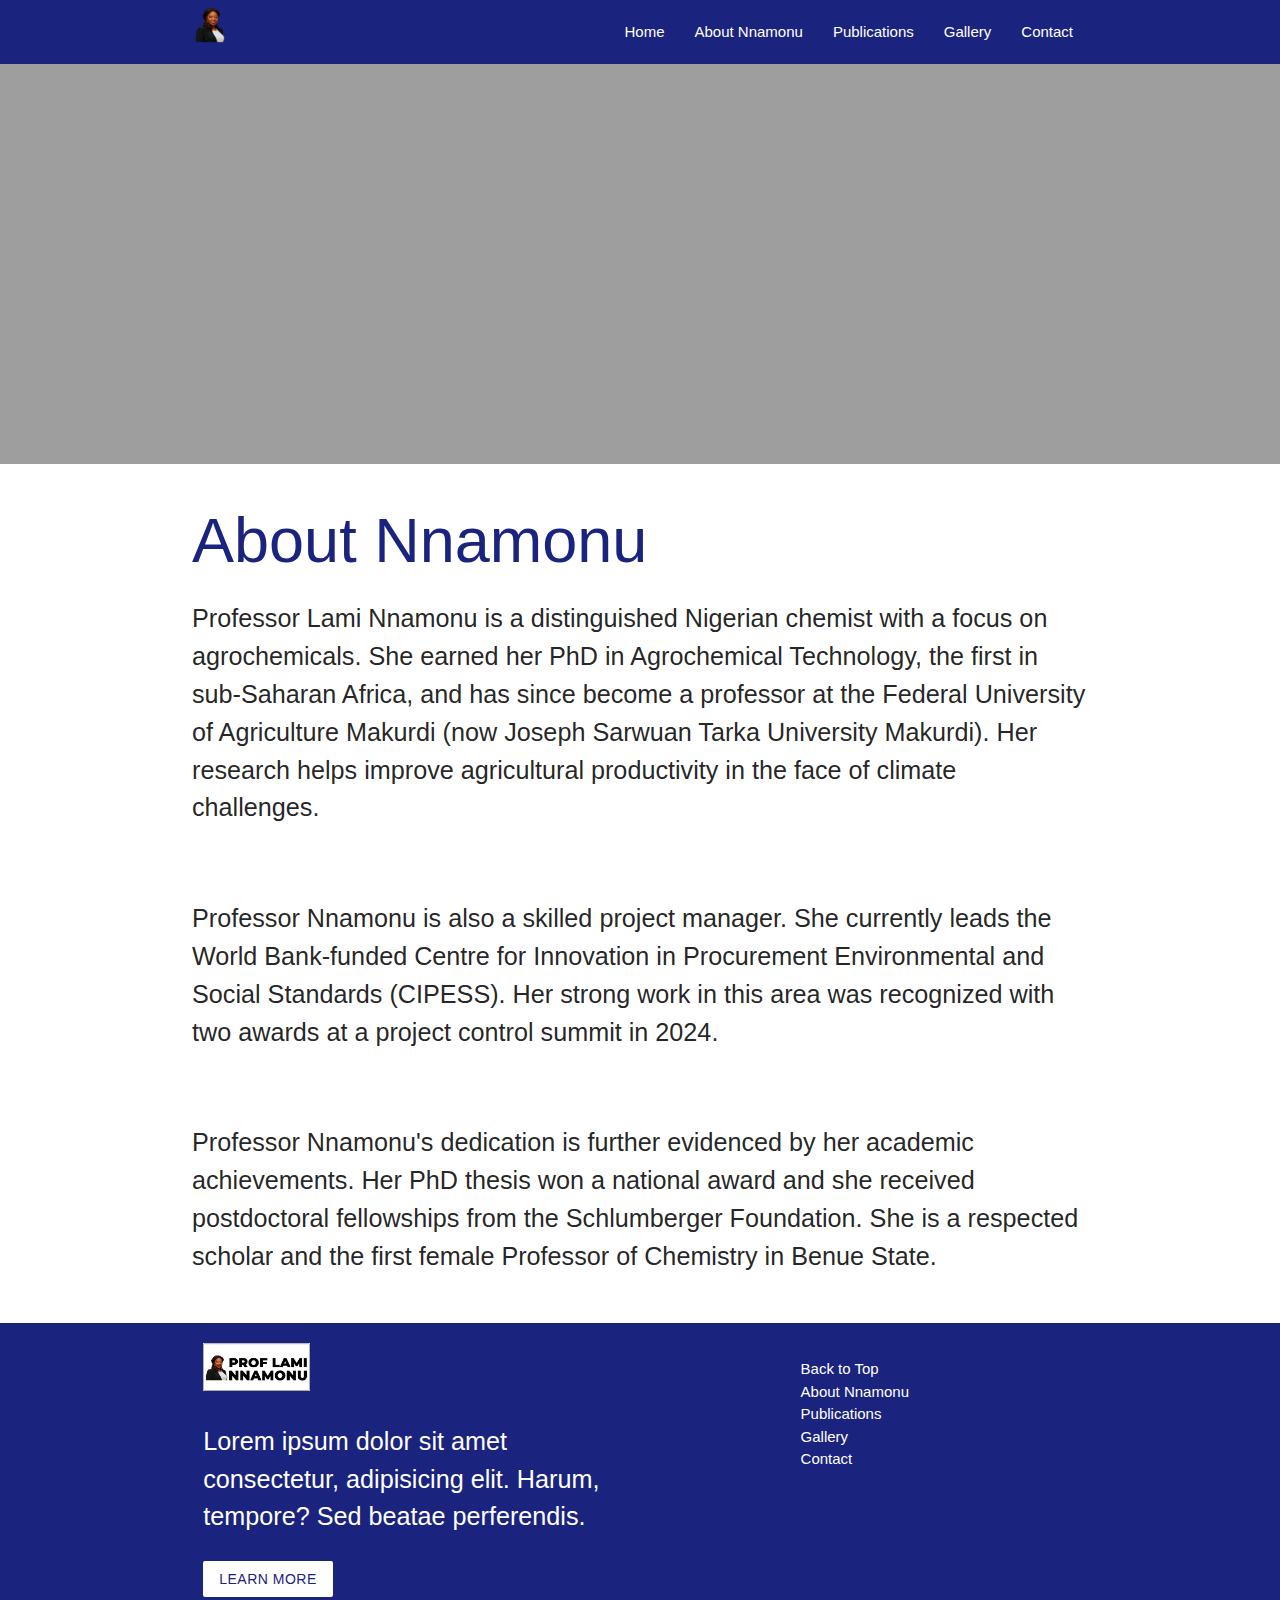
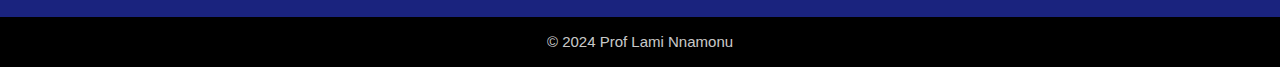
==== about.html @ f0893bf8 "Reset files ✅" ====
<!DOCTYPE html>
<html lang="en">
<head>
    <meta charset="UTF-8">
    <meta name="viewport" content="width=device-width, initial-scale=1.0">
    <meta name="description" content="The personal portfolio website of Prof Lami Nnamonu">
    <meta data-react-helmet="true" name="description" content="The personal portfolio website of Prof Lami Nnamonu">
    <meta data-react-helmet="true" name="keywords" content="Professor Prof Lami Nnamonu Education Agrochemistry Agro Chemistry">
    <meta data-react-helmet="true" property="og:title" content="Prof Lami Nnamonu">
    <meta data-react-helmet="true" property="og:description" content="The personal portfolio website of Prof Lami Nnamonu">
    <meta data-react-helmet="true" property="og:type" content="website">
    <!-- <meta data-react-helmet="true" property="og:url" content=""> -->
    <meta data-react-helmet="true" property="og:site_name" content="Prof Lami Nnamonu | Portfolio">
    <meta data-react-helmet="true" name="twitter:title" content="Prof Lami Nnamonu | Portfolio">
    <meta data-react-helmet="true" name="twitter:description" content="The personal portfolio website of Prof Lami Nnamonu">
    <meta name="author" content="Sophia Kwaghzan & Collins Okoroafor">
    <title>About | Prof Lami Nnamonu Portfolio</title>
    <!-- Compiled and minified CSS -->
    <link rel="stylesheet" href="https://cdnjs.cloudflare.com/ajax/libs/materialize/1.0.0/css/materialize.min.css">
    <!--Import Google Icon Font-->
    <link href="https://fonts.googleapis.com/icon?family=Material+Icons" rel="stylesheet">
</head>
<body>
    
    <header>
        <!-- Navbar Below -->
        <nav class="indigo darken-4">
            <div class="container nav-wrapper">
              <a href="/" class="brand-logo hide-on-med-and-down">
                <img src="img/favicon.png" alt="main logo" style="max-width: 4%;">
              </a>
              <a href="/" class="brand-logo hide-on-large-only center center-align">
                <img src="img/main-logo.jpg" alt="" class="hide-on-large-only" style="max-width: 30%;">
              </a>
              <a href="#" data-target="mobile" class="sidenav-trigger">
                <i class="material-icons">menu</i>
              </a>
              <ul class="right hide-on-med-and-down">
                <li><a href="">Home</a></li>
                <li><a href="">About Nnamonu</a></li>
                <li><a href="">Publications</a></li>
                <li><a href="">Gallery</a></li>
                <li><a href="">Contact</a></li>
              </ul>
            </div>
          </nav>

          <!-- Side Nav -->
          <ul class="sidenav" id="mobile">
            <li><a href="">Home</a></li>
            <li><a href="">About Nnamonu</a></li>
            <li><a href="">Publications</a></li>
            <li><a href="">Gallery</a></li>
            <li><a href="">Contact</a></li>
          </ul>

          <!-- Main Slider -->
          <div class="slider">
            <ul class="slides">
              <li>
                <img src="img/IMG_0237.jpg"> <!-- random image -->
                <div class="caption center-align">
                  <h3>This is our big Tagline!</h3>
                  <h5 class="light grey-text text-lighten-3">Here's our small slogan.</h5>
                </div>
              </li>
            </ul>
          </div>
    </header>
    <main>
       <div class="container">
          <h1 class="indigo-text text-darken-4">About Nnamonu</h1>
          <p class="flow-text">Professor Lami Nnamonu is a distinguished Nigerian chemist with a focus on agrochemicals.  She earned her PhD in Agrochemical Technology, the first in sub-Saharan Africa, and has since become a professor at the Federal University of Agriculture Makurdi (now Joseph Sarwuan Tarka University Makurdi). Her research helps improve agricultural productivity in the face of climate challenges.</p>
          <br>
          <p class="flow-text">Professor Nnamonu is also a skilled project manager. She currently leads the World Bank-funded Centre for Innovation in Procurement Environmental and Social Standards (CIPESS). Her strong work in this area was recognized with two awards at a project control summit in 2024.</p>
          <br>
          <p class="flow-text">Professor Nnamonu's dedication is further evidenced by her academic achievements. Her PhD thesis won a national award and she received postdoctoral fellowships from the Schlumberger Foundation. She is a respected scholar and the first female Professor of Chemistry in Benue State.</p>
          <br>
       </div>
    </main>
    <footer class="page-footer indigo darken-4">
        <div class="container">
            <div class="row">
                <div class="col s12 l6">
                    <img src="img/main-logo.jpg" alt="main-logo" class="responsive-img" width="25%">
                    <p class="flow-text">Lorem ipsum dolor sit amet consectetur, adipisicing elit. Harum, tempore? Sed beatae perferendis.</p>
                    <a href="" class="btn btn-flat indigo-text text-darken-4 white">Learn More</a>
                </div>
                <div class="col s12 l4 push-l2">
                    <ul>
                        <li><a class="white-text" href="">Back to Top</a></li>
                        <li><a class="white-text" href="">About Nnamonu</a></li>
                        <li><a class="white-text" href="">Publications</a></li>
                        <li><a class="white-text" href="">Gallery</a></li>
                        <li><a class="white-text" href="">Contact</a></li>
                      </ul>
                </div>
            </div>
        </div>
        <div class="footer-copyright black">
            <div class="container center-align">© 2024 Prof Lami Nnamonu</div>
          </div>

    </footer>

    <!-- jQuery minified CDN -->
    <script src="https://code.jquery.com/jquery-3.7.1.min.js" integrity="sha256-/JqT3SQfawRcv/BIHPThkBvs0OEvtFFmqPF/lYI/Cxo=" crossorigin="anonymous"></script>
    <!-- Compiled and minified JavaScript -->
    <script src="https://cdnjs.cloudflare.com/ajax/libs/materialize/1.0.0/js/materialize.min.js"></script>
    <script>
      $(document).ready(function(){
        $('.sidenav').sidenav();
        $('.slider').slider({height: 690, indicators: false});
    });
</script>
</body>
</html>
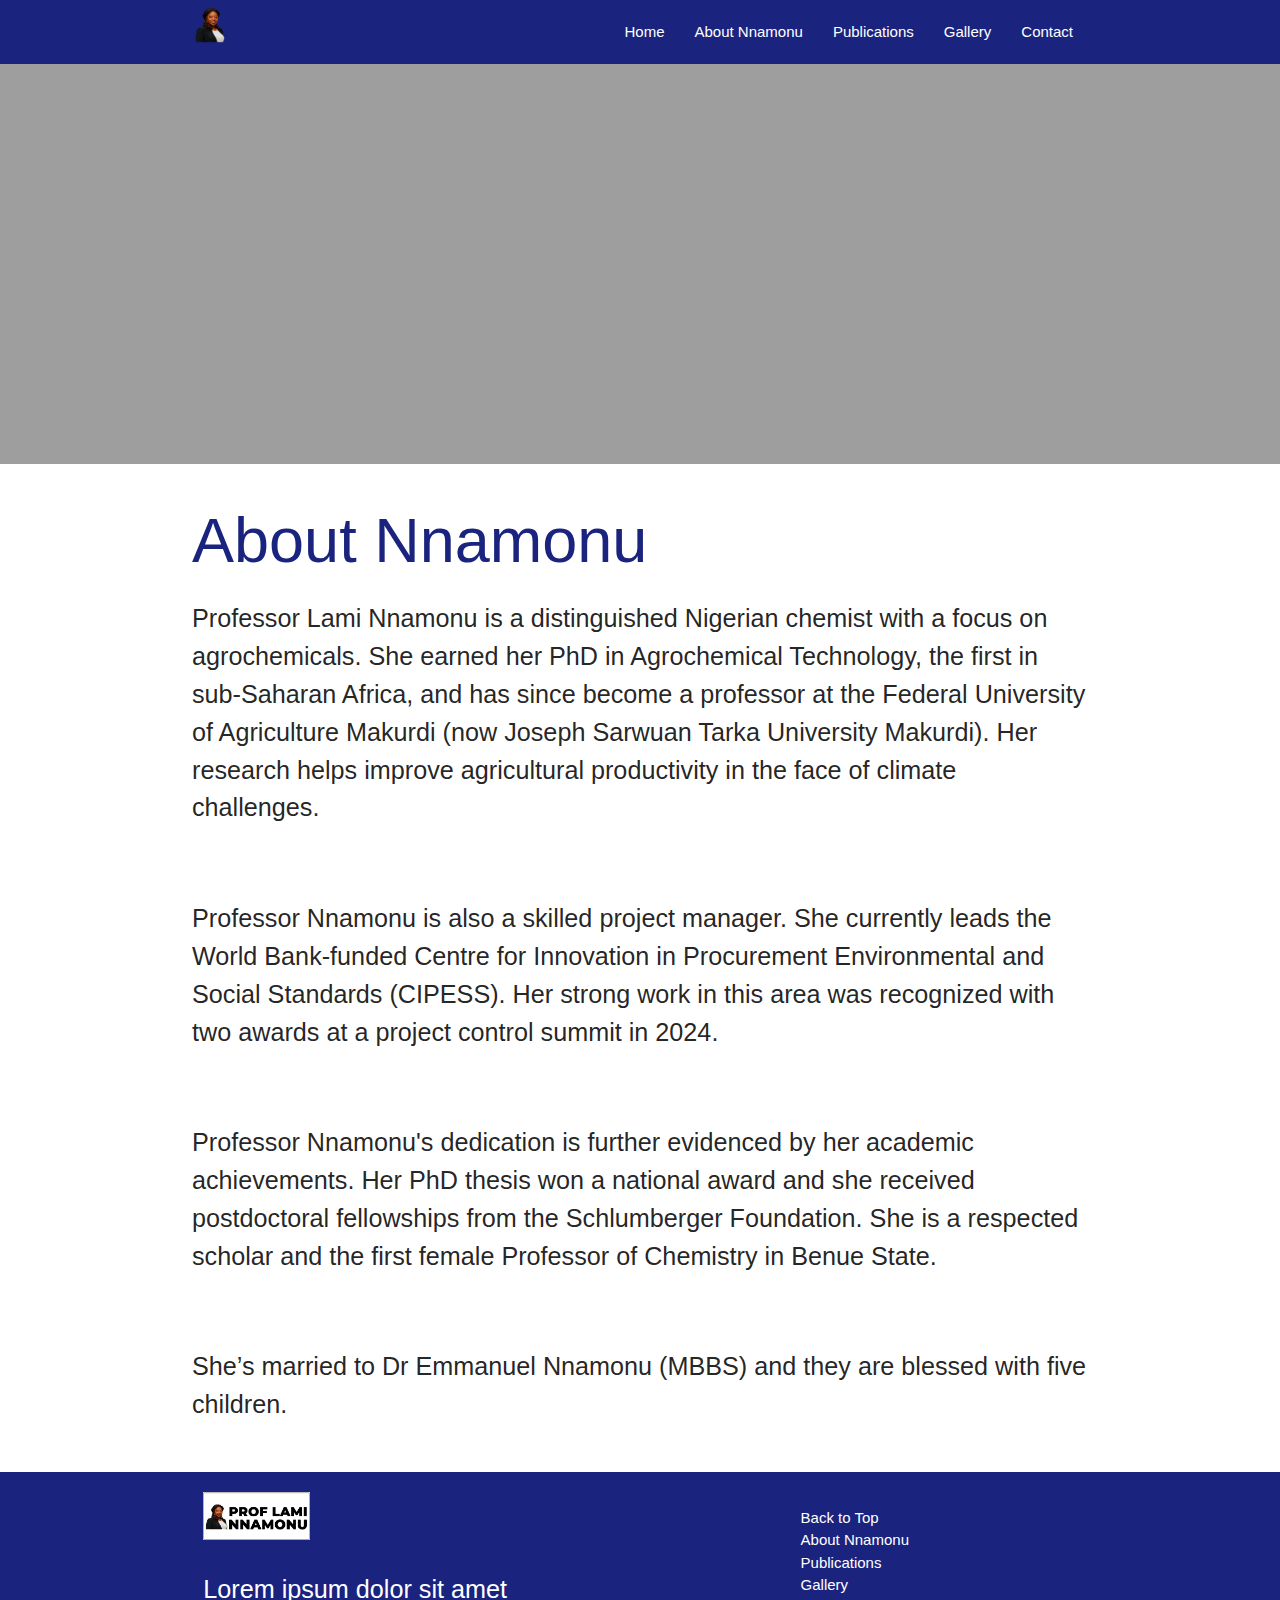
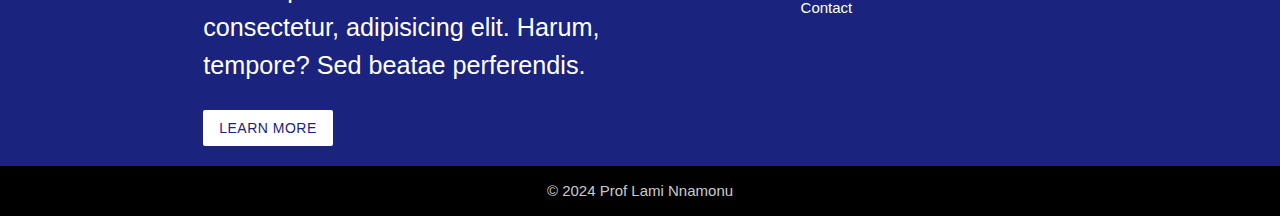
==== commit 619e0a1f: "few additions to the write ups on home and about page" ====
--- a/about.html
+++ b/about.html
@@ -76,6 +76,9 @@
           <br>
           <p class="flow-text">Professor Nnamonu's dedication is further evidenced by her academic achievements. Her PhD thesis won a national award and she received postdoctoral fellowships from the Schlumberger Foundation. She is a respected scholar and the first female Professor of Chemistry in Benue State.</p>
           <br>
+          <p class="flow-text">She’s married to Dr Emmanuel Nnamonu (MBBS) and they are blessed with five children.
+          </p>
+          <br>
        </div>
     </main>
     <footer class="page-footer indigo darken-4">
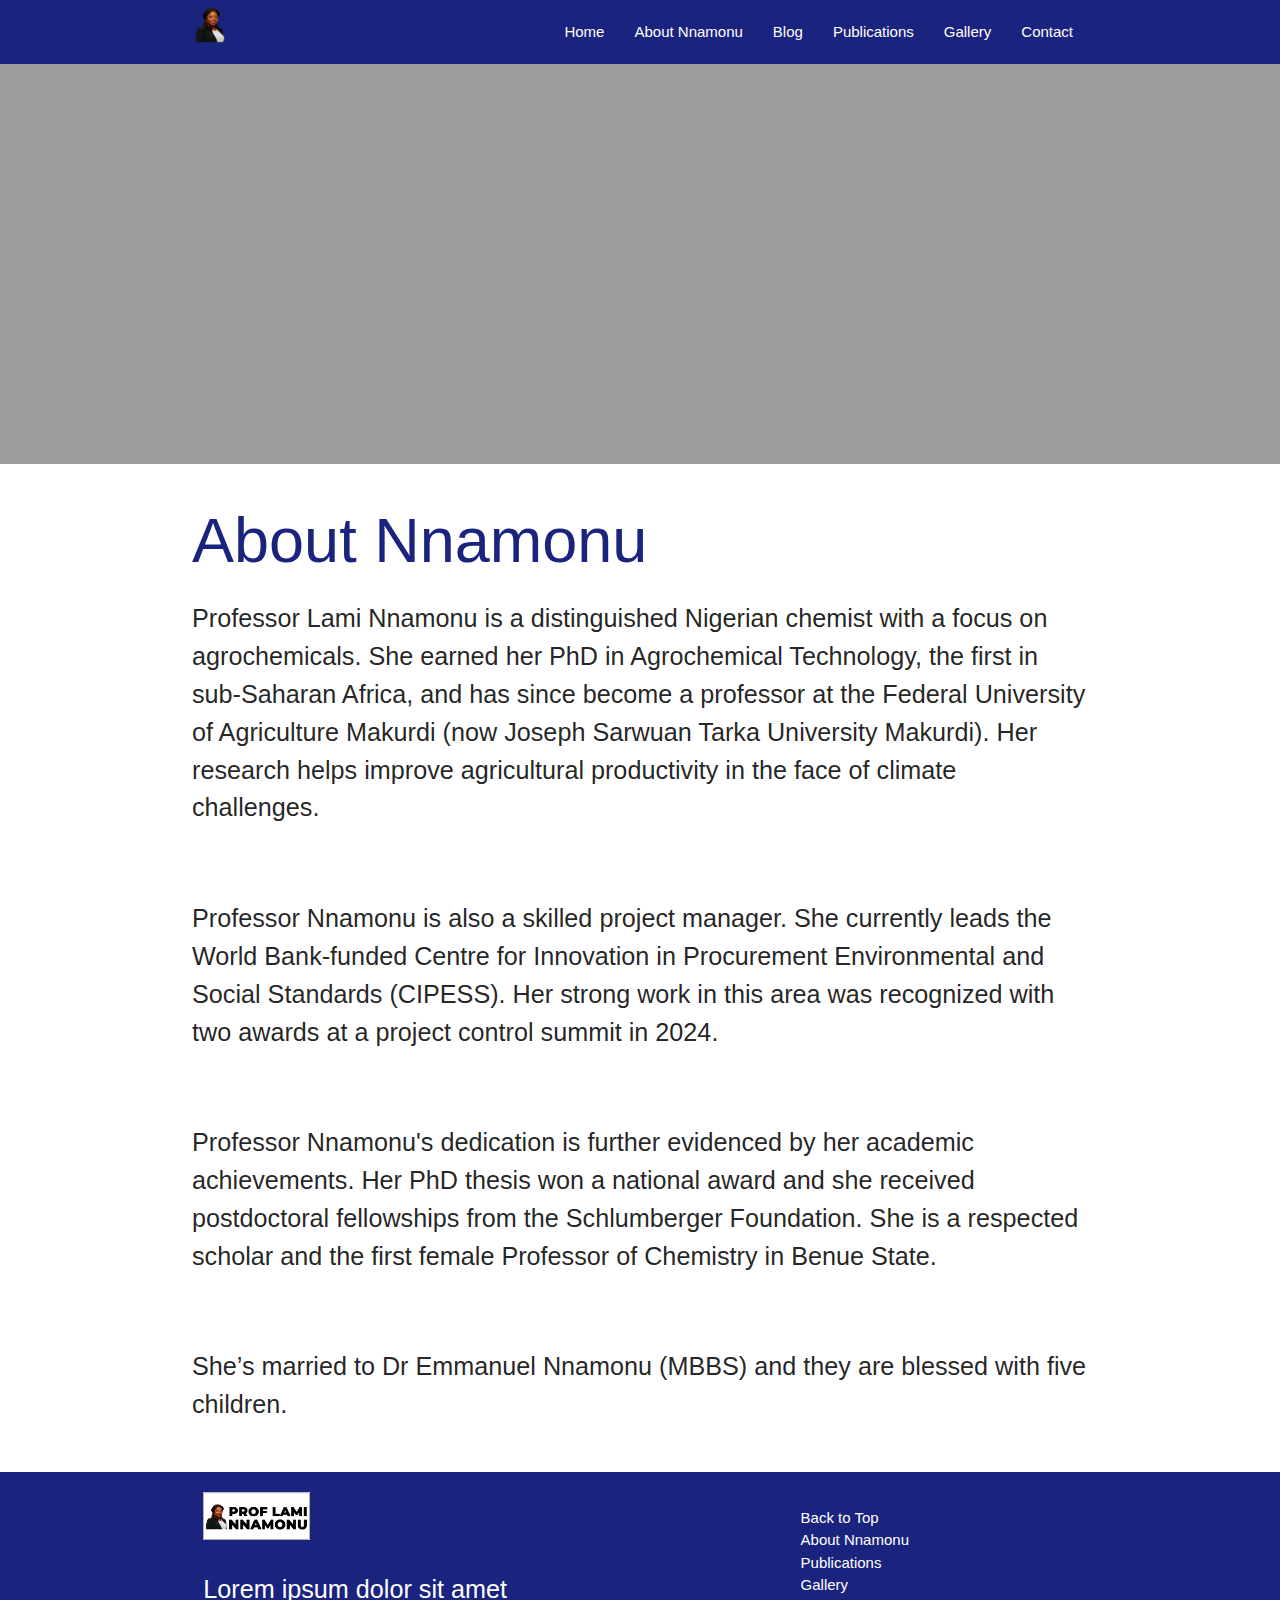
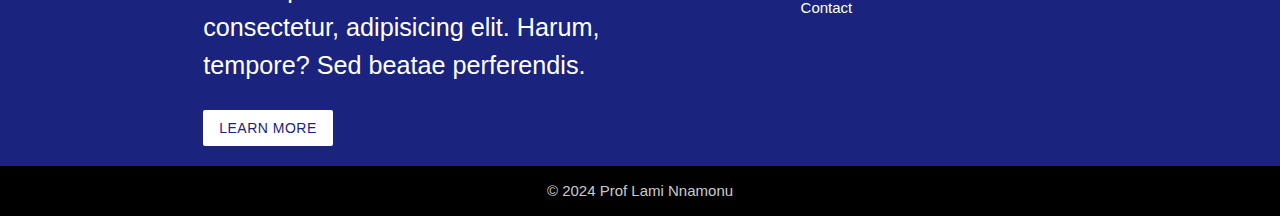
==== commit ea7bcbf6: "few changes and additions on the homepage and the about page" ====
--- a/about.html
+++ b/about.html
@@ -38,7 +38,8 @@
               <ul class="right hide-on-med-and-down">
                 <li><a href="">Home</a></li>
                 <li><a href="">About Nnamonu</a></li>
-                <li><a href="">Publications</a></li>
+                <li><a href="">Blog</a></li>
+                <li><a href="">Publications</a>/li>
                 <li><a href="">Gallery</a></li>
                 <li><a href="">Contact</a></li>
               </ul>
@@ -49,7 +50,8 @@
           <ul class="sidenav" id="mobile">
             <li><a href="">Home</a></li>
             <li><a href="">About Nnamonu</a></li>
-            <li><a href="">Publications</a></li>
+            <li><a href="">Blog</a></li>
+            <li><a href="">Publications</a>/li>
             <li><a href="">Gallery</a></li>
             <li><a href="">Contact</a></li>
           </ul>
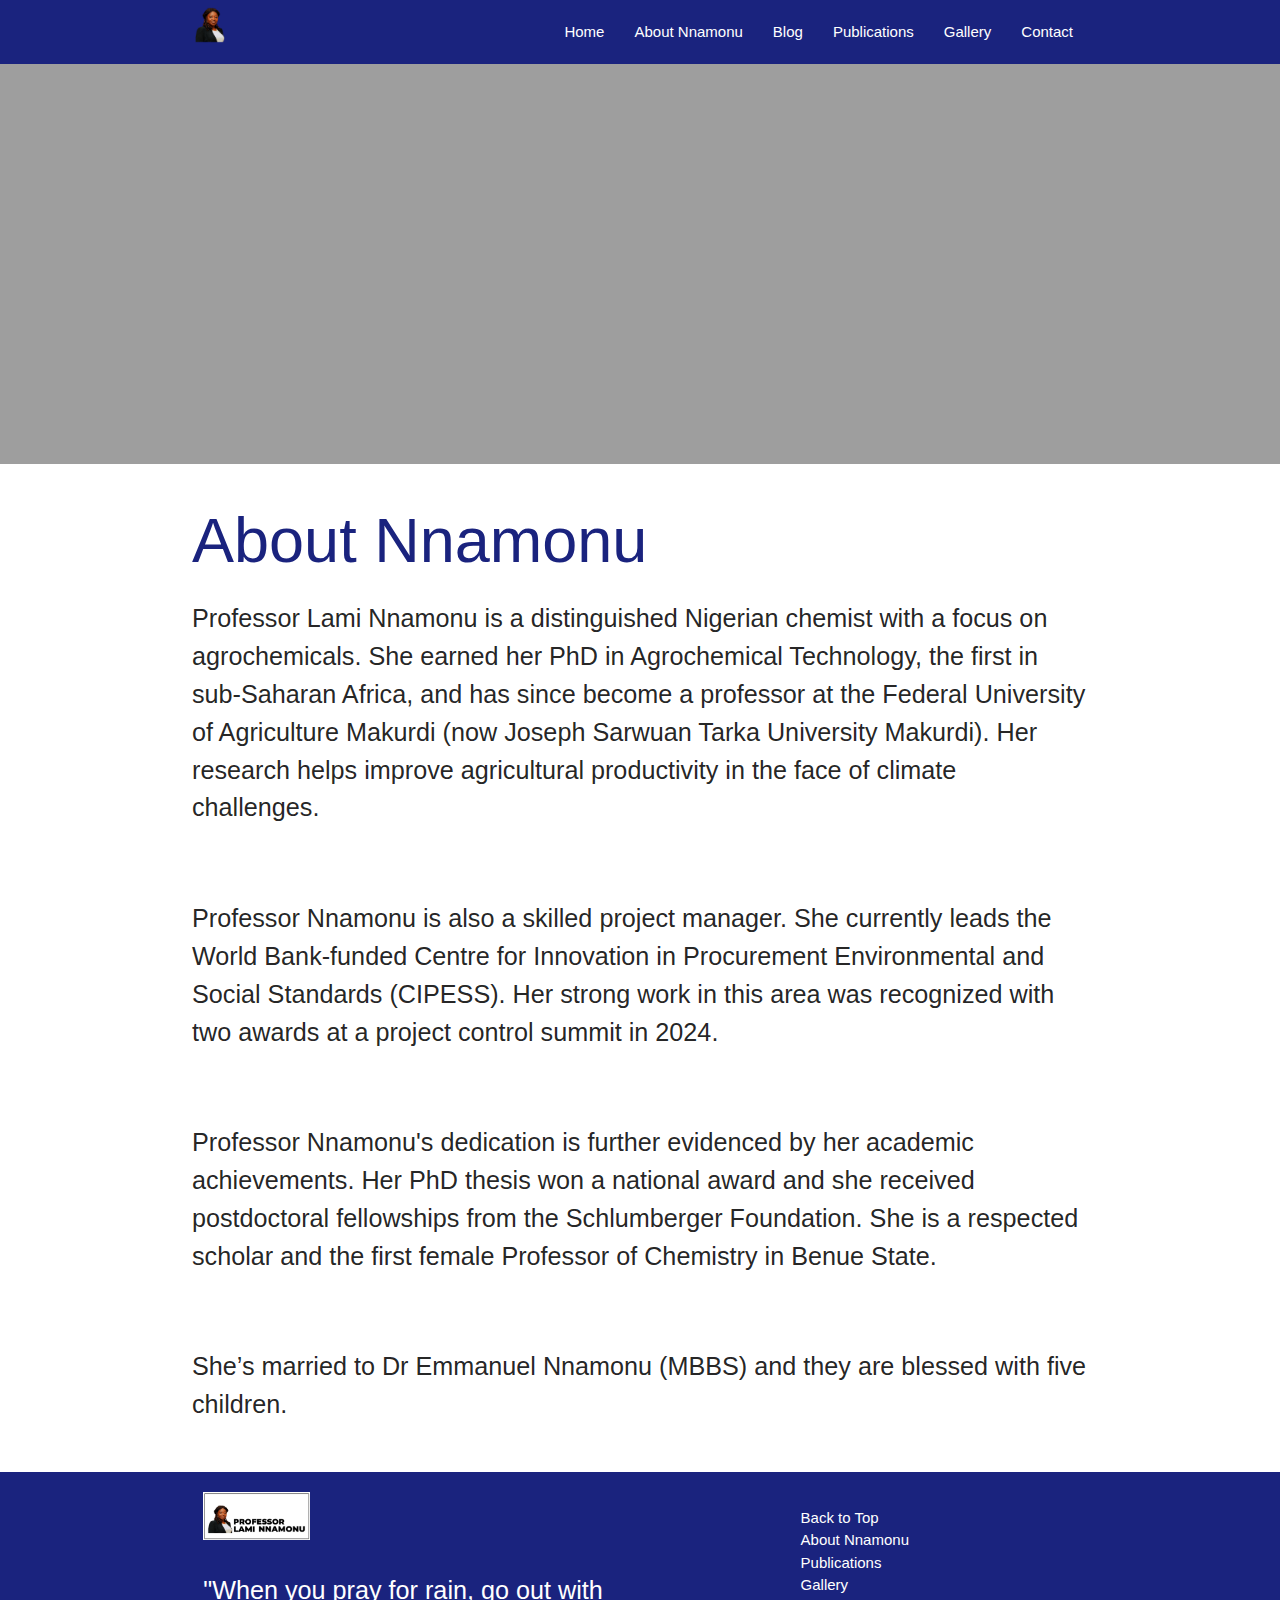
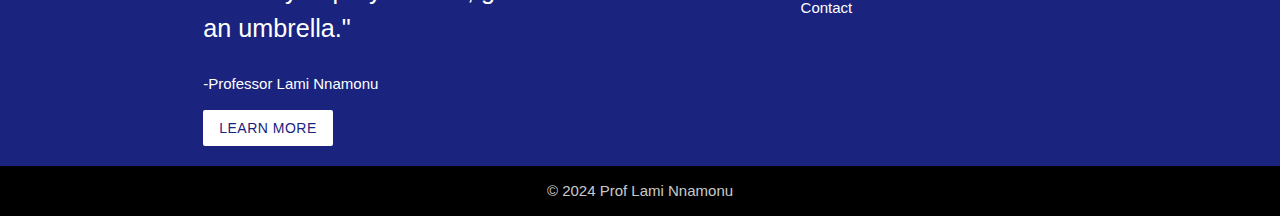
==== commit 3a9b67e2: "Made some minor changes as instructed" ====
--- a/about.html
+++ b/about.html
@@ -21,7 +21,6 @@
     <link href="https://fonts.googleapis.com/icon?family=Material+Icons" rel="stylesheet">
 </head>
 <body>
-    
     <header>
         <!-- Navbar Below -->
         <nav class="indigo darken-4">
@@ -62,8 +61,8 @@
               <li>
                 <img src="img/IMG_0237.jpg"> <!-- random image -->
                 <div class="caption center-align">
-                  <h3>This is our big Tagline!</h3>
-                  <h5 class="light grey-text text-lighten-3">Here's our small slogan.</h5>
+                  <h3>It's better to burn out than to rust out</h3>
+                  <h5 class="light grey-text text-lighten-3">-Professor Lami Nnamonu</h5>
                 </div>
               </li>
             </ul>
@@ -87,8 +86,9 @@
         <div class="container">
             <div class="row">
                 <div class="col s12 l6">
-                    <img src="img/main-logo.jpg" alt="main-logo" class="responsive-img" width="25%">
-                    <p class="flow-text">Lorem ipsum dolor sit amet consectetur, adipisicing elit. Harum, tempore? Sed beatae perferendis.</p>
+                    <img src="img/WhatsApp Image 2024-06-20 at 11.38.14 AM.jpeg" alt="main-logo" class="responsive-img" width="25%">
+                    <p class="flow-text">"When you pray for rain, go out with an umbrella."</p>
+                    <p>-Professor Lami Nnamonu</p>
                     <a href="" class="btn btn-flat indigo-text text-darken-4 white">Learn More</a>
                 </div>
                 <div class="col s12 l4 push-l2">
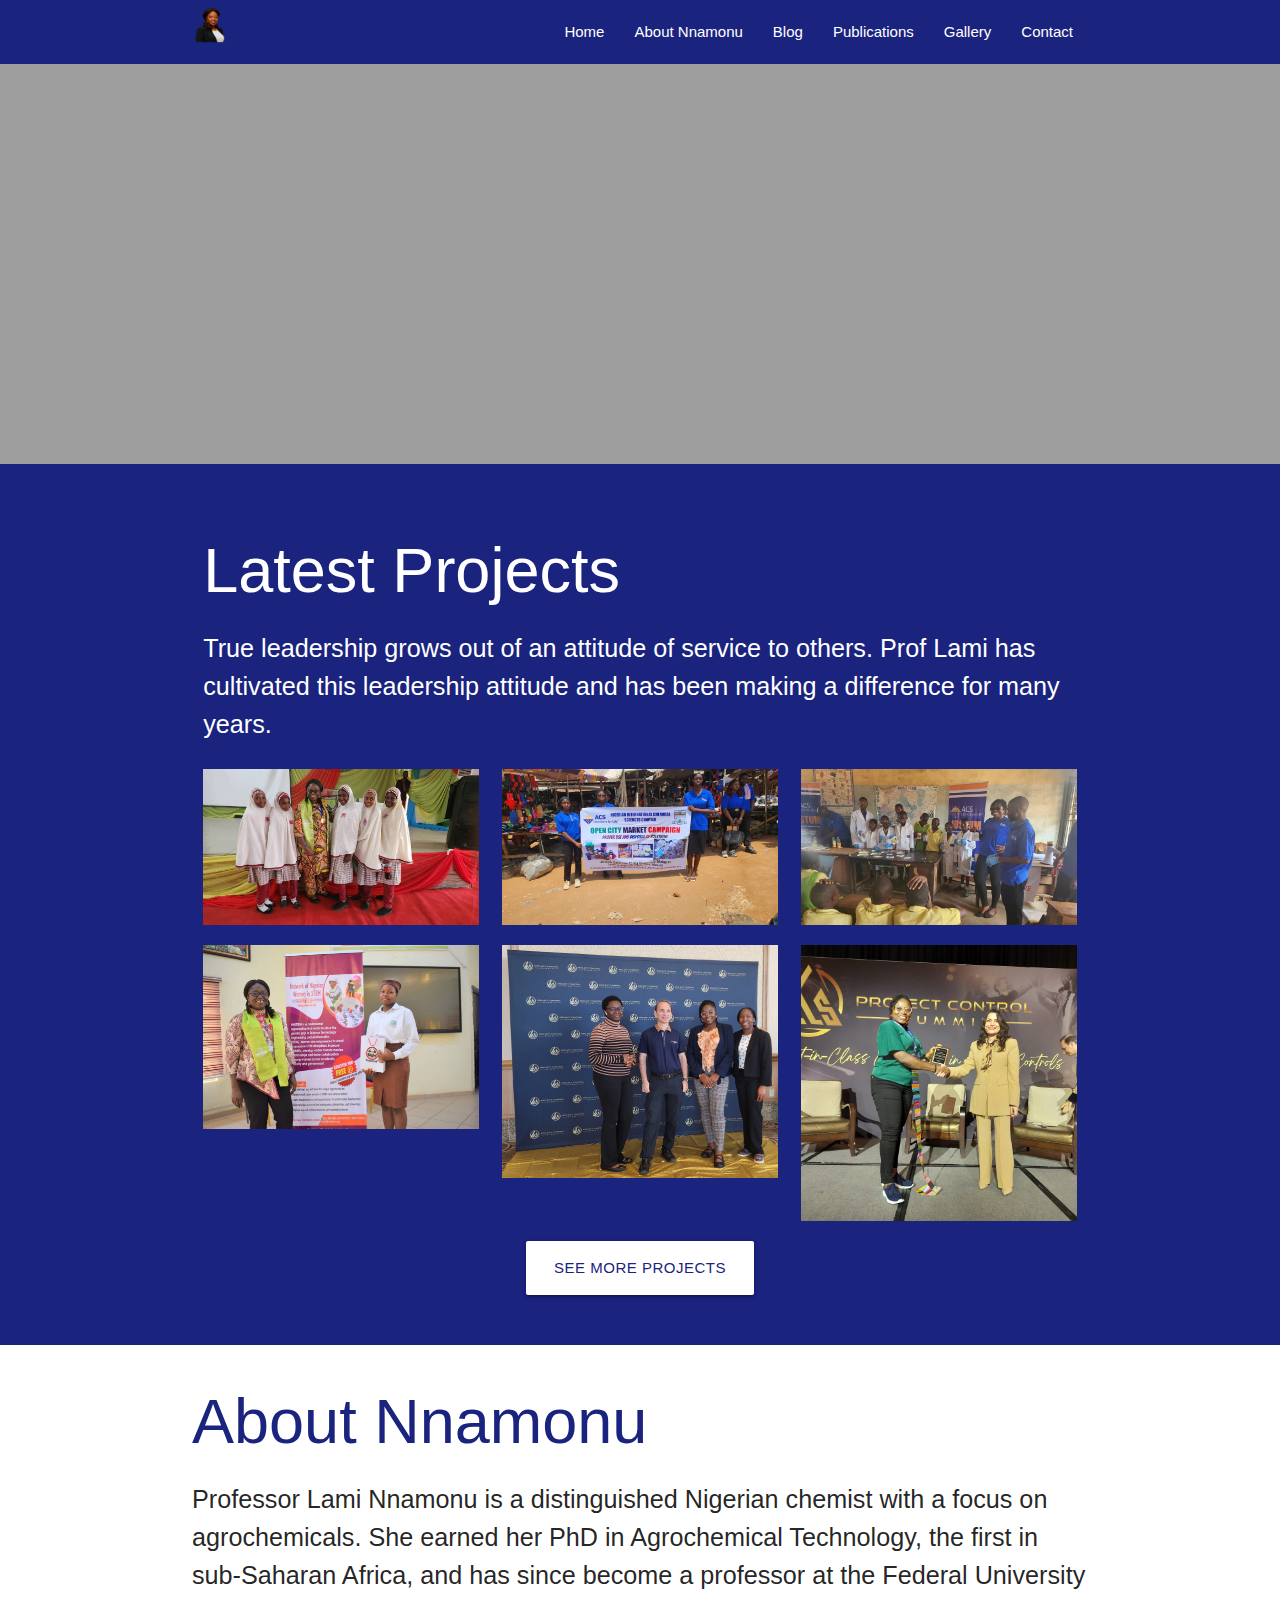
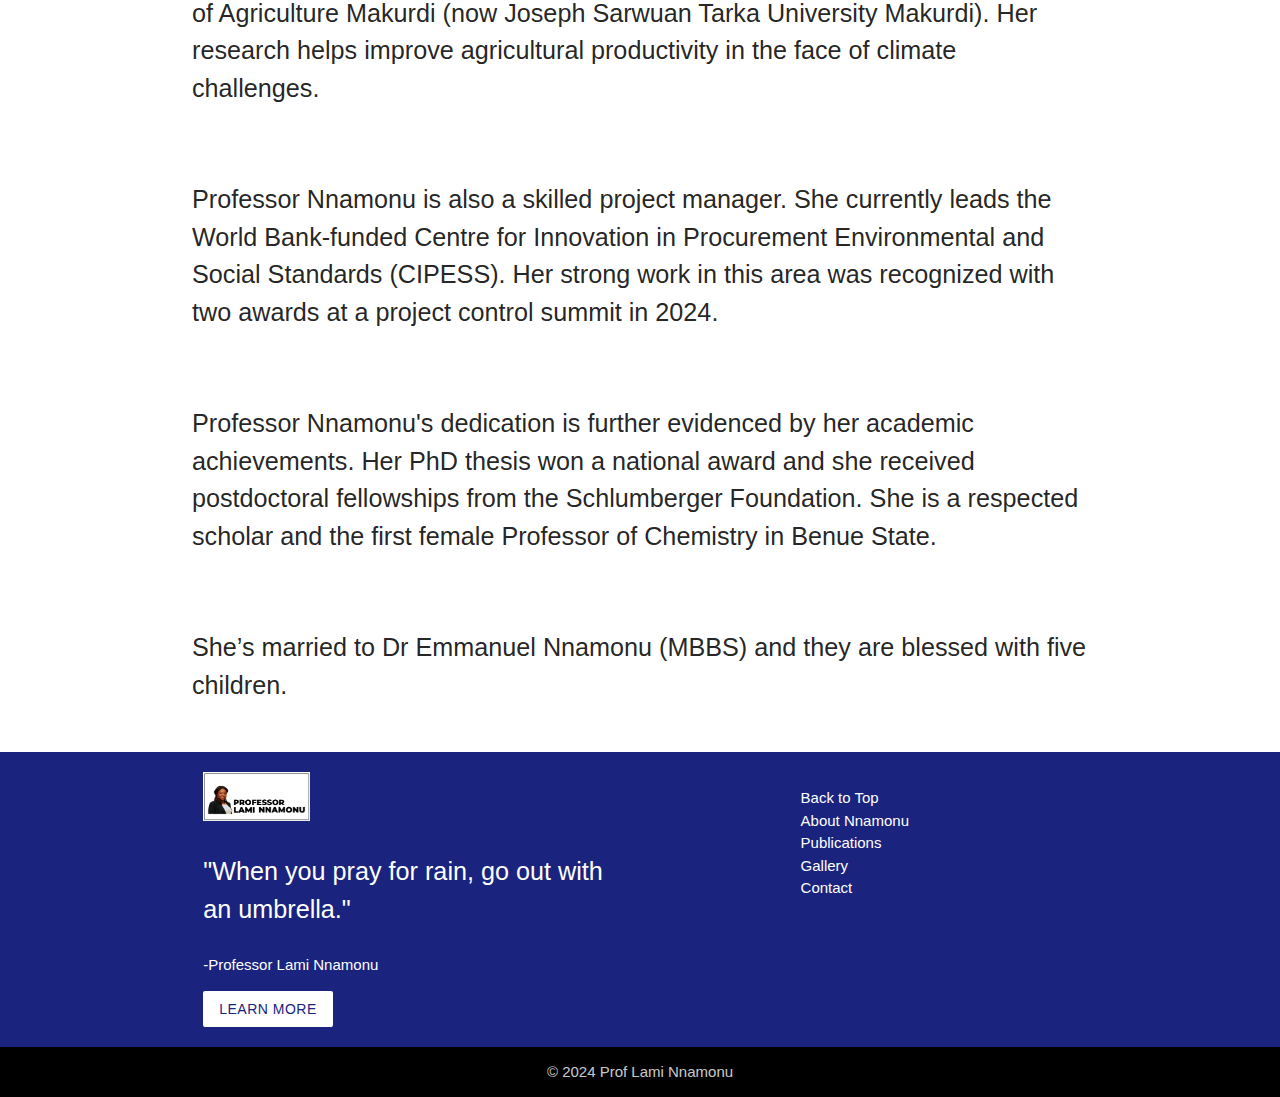
==== commit f5722d3a: "clns fix - contact section - homepage ✅" ====
--- a/about.html
+++ b/about.html
@@ -69,6 +69,43 @@
           </div>
     </header>
     <main>
+      <section class="section indigo darken-4 white-text">
+        <div class="section container">
+            <div class="row">
+                <div class="col s12">
+                    <h1>Latest Projects</h1>
+                    <p class="flow-text">True leadership grows out of an attitude of service to others. Prof Lami has cultivated this leadership attitude and has been making a difference for many years.</p>
+                </div>
+                <div class="col s12">
+                    <div class="row">
+                        <div class="col s6 l4">
+                            <img src="img/WhatsApp Image 2024-09-21 at 1.14.01 PM.jpeg" alt="" class="responsive-img materialboxed">
+                        </div>
+                        <div class="col s6 l4">
+                            <img src="img/ACS JOSTUM1.JPG" alt="" class="responsive-img materialboxed">
+                        </div>
+                        <div class="col s6 l4">
+                            <img src="img/ACS JOSTUM Primary sch.jpeg" alt="" class="responsive-img materialboxed">
+                        </div>
+                    </div>
+                    <div class="row">
+                        <div class="col s6 l4">
+                            <img src="img/IMG-20240905-WA0016.jpg" alt="" class="responsive-img materialboxed">
+                        </div>
+                        <div class="col s6 l4">
+                            <img src="img/WhatsApp Image 2024-09-24 at 3.18.48 PM.jpeg" alt="" class="responsive-img materialboxed">
+                        </div>
+                        <div class="col s6 l4">
+                            <img src="img/WhatsApp Image 2024-09-24 at 3.18.10 PM.jpeg" alt="" class="responsive-img materialboxed">
+                        </div>
+                    </div>
+                    <div class="center-align">
+                        <a href="/gallery.html" class="btn btn-large indigo-text text-darken-4 white">SEE MORE PROJECTS</a>
+                    </div>
+                </div>
+            </div>
+        </div>
+    </section>
        <div class="container">
           <h1 class="indigo-text text-darken-4">About Nnamonu</h1>
           <p class="flow-text">Professor Lami Nnamonu is a distinguished Nigerian chemist with a focus on agrochemicals.  She earned her PhD in Agrochemical Technology, the first in sub-Saharan Africa, and has since become a professor at the Federal University of Agriculture Makurdi (now Joseph Sarwuan Tarka University Makurdi). Her research helps improve agricultural productivity in the face of climate challenges.</p>
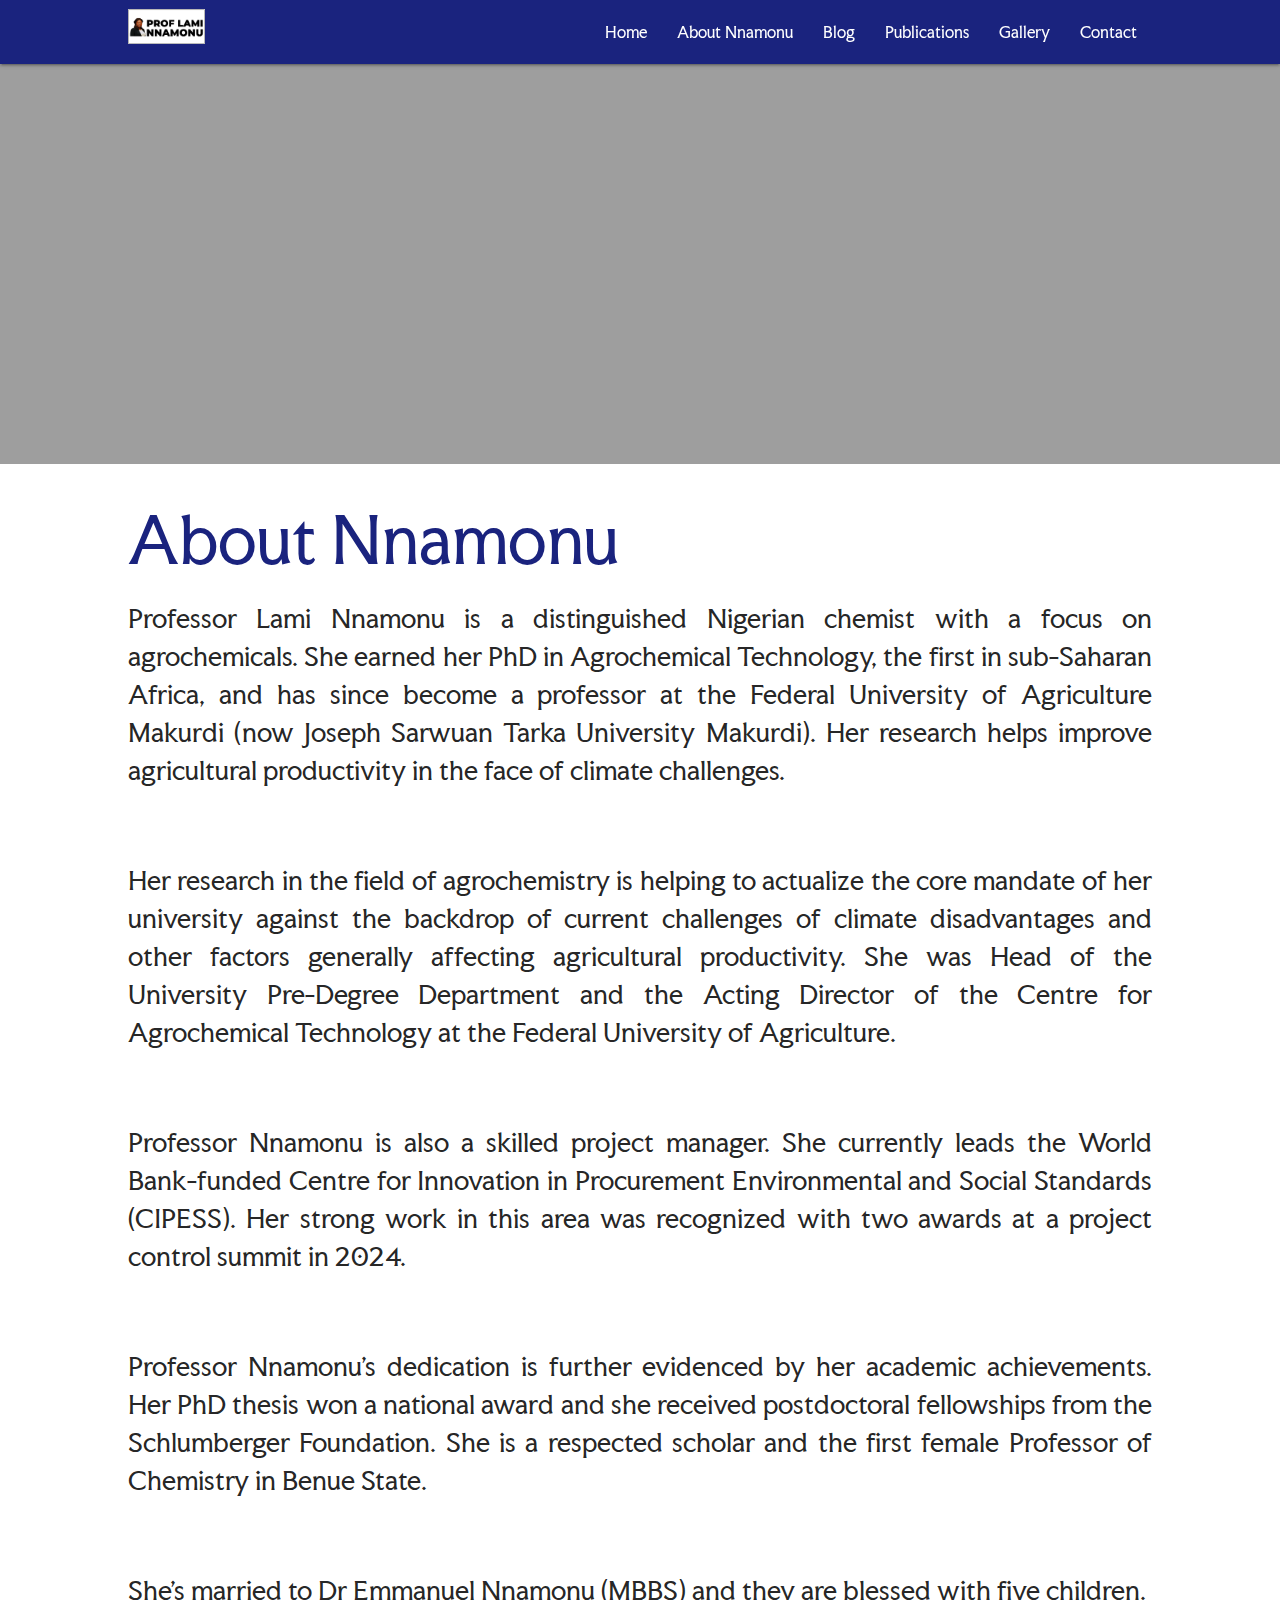
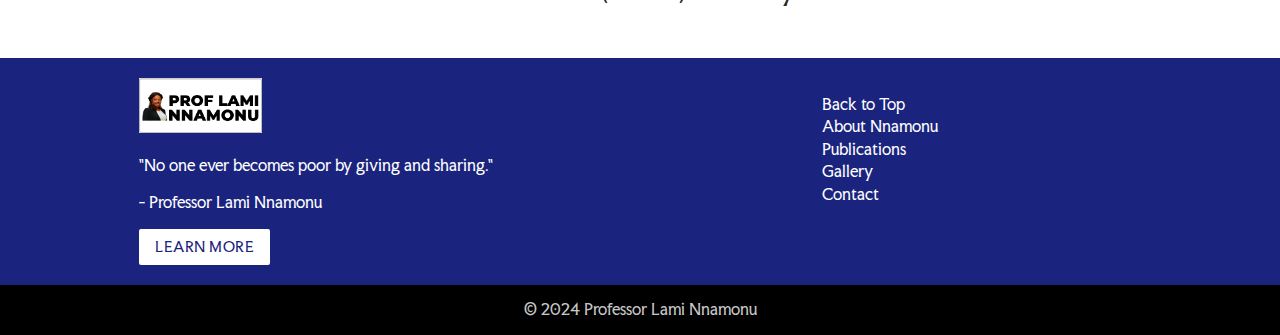
==== commit 4acf4d8b: "clns fix - About page fix + other UI changes ✅" ====
--- a/about.html
+++ b/about.html
@@ -9,151 +9,132 @@
     <meta data-react-helmet="true" property="og:title" content="Prof Lami Nnamonu">
     <meta data-react-helmet="true" property="og:description" content="The personal portfolio website of Prof Lami Nnamonu">
     <meta data-react-helmet="true" property="og:type" content="website">
-    <!-- <meta data-react-helmet="true" property="og:url" content=""> -->
     <meta data-react-helmet="true" property="og:site_name" content="Prof Lami Nnamonu | Portfolio">
     <meta data-react-helmet="true" name="twitter:title" content="Prof Lami Nnamonu | Portfolio">
     <meta data-react-helmet="true" name="twitter:description" content="The personal portfolio website of Prof Lami Nnamonu">
     <meta name="author" content="Sophia Kwaghzan & Collins Okoroafor">
-    <title>About | Prof Lami Nnamonu Portfolio</title>
-    <!-- Compiled and minified CSS -->
-    <link rel="stylesheet" href="https://cdnjs.cloudflare.com/ajax/libs/materialize/1.0.0/css/materialize.min.css">
-    <!--Import Google Icon Font-->
+    <link rel="shortcut icon" href="img/favicon.png" type="image/x-icon">
+    <title>Prof Lami Nnamonu | Portfolio</title>
+    <link rel="stylesheet" href="css/materialize.css">
     <link href="https://fonts.googleapis.com/icon?family=Material+Icons" rel="stylesheet">
+    <link rel="preconnect" href="https://fonts.googleapis.com">
+    <link rel="preconnect" href="https://fonts.gstatic.com" crossorigin>
+    <link href="https://fonts.googleapis.com/css2?family=Faculty+Glyphic&display=swap" rel="stylesheet">
+    <style>
+        * {
+            font-family: "Faculty Glyphic", sans-serif;
+            font-weight: 400;
+            font-style: normal;
+        }
+
+        p {
+            text-align: justify;
+        }
+
+        section#contact a:hover {
+            text-decoration: underline !important;
+        }
+    </style>
 </head>
 <body>
-    <header>
+    
+    <header id="top scrollspy">
         <!-- Navbar Below -->
-        <nav class="indigo darken-4">
-            <div class="container nav-wrapper">
-              <a href="/" class="brand-logo hide-on-med-and-down">
-                <img src="img/favicon.png" alt="main logo" style="max-width: 4%;">
-              </a>
-              <a href="/" class="brand-logo hide-on-large-only center center-align">
-                <img src="img/main-logo.jpg" alt="" class="hide-on-large-only" style="max-width: 30%;">
-              </a>
-              <a href="#" data-target="mobile" class="sidenav-trigger">
-                <i class="material-icons">menu</i>
-              </a>
-              <ul class="right hide-on-med-and-down">
-                <li><a href="">Home</a></li>
-                <li><a href="">About Nnamonu</a></li>
-                <li><a href="">Blog</a></li>
-                <li><a href="">Publications</a>/li>
-                <li><a href="">Gallery</a></li>
-                <li><a href="">Contact</a></li>
-              </ul>
-            </div>
-          </nav>
+        <div class="navbar-fixed indigo darken-4" >
+            <nav class="indigo darken-4">
+                <div class="container nav-wrapper">
+                    <a href="/" class="brand-logo hide-on-med-and-down" style="max-width: 15%;">
+                        <img src="img/main-logo.jpg" alt="main logo" width="50%">
+                    </a>
+                    <a href="/" class="brand-logo hide-on-large-only center center-align">
+                        <img src="img/main-logo.jpg" alt="" class="hide-on-large-only" style="max-width: 30%;">
+                    </a>
+                    <a href="#" data-target="mobile" class="sidenav-trigger">
+                        <i class="material-icons">menu</i>
+                    </a>
+                    <ul class="right hide-on-med-and-down">
+                        <li><a href="/index.html">Home</a></li>
+                        <li><a href="/about.html">About Nnamonu</a></li>
+                        <li><a href="/blog.html">Blog</a></li>
+                        <li><a href="/publication.html">Publications</a></li>
+                        <li><a href="/gallery.html">Gallery</a></li>
+                        <li><a href="/contact.html">Contact</a></li>
+                    </ul>
+                </div>
+            </nav>
+        </div>
 
-          <!-- Side Nav -->
-          <ul class="sidenav" id="mobile">
-            <li><a href="">Home</a></li>
-            <li><a href="">About Nnamonu</a></li>
-            <li><a href="">Blog</a></li>
-            <li><a href="">Publications</a>/li>
-            <li><a href="">Gallery</a></li>
-            <li><a href="">Contact</a></li>
-          </ul>
+        <!-- Side Nav -->
+        <ul class="sidenav" id="mobile">
+            <li><a href="/index.html">Home</a></li>
+            <li><a href="/about.html">About Nnamonu</a></li>
+            <li><a href="/blog.html">Blog</a></li>
+            <li><a href="/publication.html">Publications</a></li>
+            <li><a href="/gallery.html">Gallery</a></li>
+            <li><a href="/contact.html">Contact</a></li>
+        </ul>
 
-          <!-- Main Slider -->
-          <div class="slider">
+        <!-- Main Slider -->
+        <div class="slider">
             <ul class="slides">
-              <li>
-                <img src="img/IMG_0237.jpg"> <!-- random image -->
-                <div class="caption center-align">
-                  <h3>It's better to burn out than to rust out</h3>
-                  <h5 class="light grey-text text-lighten-3">-Professor Lami Nnamonu</h5>
-                </div>
-              </li>
+                <li>
+                    <img src="img/pexels-jessbaileydesign-965117.jpg" class="responsive-img"> 
+                </li>
             </ul>
-          </div>
+        </div>
     </header>
     <main>
-      <section class="section indigo darken-4 white-text">
-        <div class="section container">
-            <div class="row">
-                <div class="col s12">
-                    <h1>Latest Projects</h1>
-                    <p class="flow-text">True leadership grows out of an attitude of service to others. Prof Lami has cultivated this leadership attitude and has been making a difference for many years.</p>
-                </div>
-                <div class="col s12">
-                    <div class="row">
-                        <div class="col s6 l4">
-                            <img src="img/WhatsApp Image 2024-09-21 at 1.14.01 PM.jpeg" alt="" class="responsive-img materialboxed">
-                        </div>
-                        <div class="col s6 l4">
-                            <img src="img/ACS JOSTUM1.JPG" alt="" class="responsive-img materialboxed">
-                        </div>
-                        <div class="col s6 l4">
-                            <img src="img/ACS JOSTUM Primary sch.jpeg" alt="" class="responsive-img materialboxed">
-                        </div>
-                    </div>
-                    <div class="row">
-                        <div class="col s6 l4">
-                            <img src="img/IMG-20240905-WA0016.jpg" alt="" class="responsive-img materialboxed">
-                        </div>
-                        <div class="col s6 l4">
-                            <img src="img/WhatsApp Image 2024-09-24 at 3.18.48 PM.jpeg" alt="" class="responsive-img materialboxed">
-                        </div>
-                        <div class="col s6 l4">
-                            <img src="img/WhatsApp Image 2024-09-24 at 3.18.10 PM.jpeg" alt="" class="responsive-img materialboxed">
-                        </div>
-                    </div>
-                    <div class="center-align">
-                        <a href="/gallery.html" class="btn btn-large indigo-text text-darken-4 white">SEE MORE PROJECTS</a>
-                    </div>
-                </div>
-            </div>
-        </div>
-    </section>
-       <div class="container">
-          <h1 class="indigo-text text-darken-4">About Nnamonu</h1>
-          <p class="flow-text">Professor Lami Nnamonu is a distinguished Nigerian chemist with a focus on agrochemicals.  She earned her PhD in Agrochemical Technology, the first in sub-Saharan Africa, and has since become a professor at the Federal University of Agriculture Makurdi (now Joseph Sarwuan Tarka University Makurdi). Her research helps improve agricultural productivity in the face of climate challenges.</p>
-          <br>
-          <p class="flow-text">Professor Nnamonu is also a skilled project manager. She currently leads the World Bank-funded Centre for Innovation in Procurement Environmental and Social Standards (CIPESS). Her strong work in this area was recognized with two awards at a project control summit in 2024.</p>
-          <br>
-          <p class="flow-text">Professor Nnamonu's dedication is further evidenced by her academic achievements. Her PhD thesis won a national award and she received postdoctoral fellowships from the Schlumberger Foundation. She is a respected scholar and the first female Professor of Chemistry in Benue State.</p>
-          <br>
-          <p class="flow-text">She’s married to Dr Emmanuel Nnamonu (MBBS) and they are blessed with five children.
-          </p>
-          <br>
-       </div>
+      <div class="container">
+        <h1 class="indigo-text text-darken-4">About Nnamonu</h1>
+        <p class="flow-text">Professor Lami Nnamonu is a distinguished Nigerian chemist with a focus on agrochemicals.  She earned her PhD in Agrochemical Technology, the first in sub-Saharan Africa, and has since become a professor at the Federal University of Agriculture Makurdi (now Joseph Sarwuan Tarka University Makurdi). Her research helps improve agricultural productivity in the face of climate challenges.</p>
+        <br>
+        <p class="flow-text">Her research in the field of agrochemistry is helping to actualize the core mandate of her university against the backdrop of current challenges of climate disadvantages and other factors generally affecting agricultural productivity. She was Head of the University Pre-Degree Department and the Acting Director of the Centre for Agrochemical Technology at the Federal University of Agriculture.</p>
+        <br>
+        <p class="flow-text">Professor Nnamonu is also a skilled project manager. She currently leads the World Bank-funded Centre for Innovation in Procurement Environmental and Social Standards (CIPESS). Her strong work in this area was recognized with two awards at a project control summit in 2024.</p>
+        <br>
+        <p class="flow-text">Professor Nnamonu's dedication is further evidenced by her academic achievements. Her PhD thesis won a national award and she received postdoctoral fellowships from the Schlumberger Foundation. She is a respected scholar and the first female Professor of Chemistry in Benue State.</p>
+        <br>
+        <p class="flow-text">She’s married to Dr Emmanuel Nnamonu (MBBS) and they are blessed with five children.
+        </p>
+        <br>
+      </div>
     </main>
     <footer class="page-footer indigo darken-4">
-        <div class="container">
-            <div class="row">
-                <div class="col s12 l6">
-                    <img src="img/WhatsApp Image 2024-06-20 at 11.38.14 AM.jpeg" alt="main-logo" class="responsive-img" width="25%">
-                    <p class="flow-text">"When you pray for rain, go out with an umbrella."</p>
-                    <p>-Professor Lami Nnamonu</p>
-                    <a href="" class="btn btn-flat indigo-text text-darken-4 white">Learn More</a>
-                </div>
-                <div class="col s12 l4 push-l2">
-                    <ul>
-                        <li><a class="white-text" href="">Back to Top</a></li>
-                        <li><a class="white-text" href="">About Nnamonu</a></li>
-                        <li><a class="white-text" href="">Publications</a></li>
-                        <li><a class="white-text" href="">Gallery</a></li>
-                        <li><a class="white-text" href="">Contact</a></li>
-                      </ul>
-                </div>
-            </div>
-        </div>
-        <div class="footer-copyright black">
-            <div class="container center-align">© 2024 Prof Lami Nnamonu</div>
+      <div class="container">
+          <div class="row">
+              <div class="col s12 l6">
+                  <img src="img/main-logo.jpg" alt="main-logo" class="responsive-img" width="25%">
+                  <p> "No one ever becomes poor by giving and sharing."</p>
+                  <p>- Professor Lami Nnamonu</p>
+                  <a href="/about.html" class="btn btn-flat indigo-text text-darken-4 white">Learn More</a>
+              </div>
+              <div class="col s12 l4 push-l2">
+                  <ul>
+                      <li><a class="white-text" href="#top">Back to Top</a></li>
+                      <li><a class="white-text" href="/about.html">About Nnamonu</a></li>
+                      <li><a class="white-text" href="/publication.html">Publications</a></li>
+                      <li><a class="white-text" href="/gallery.html">Gallery</a></li>
+                      <li><a class="white-text" href="/contact.html">Contact</a></li>
+                  </ul>
+              </div>
           </div>
+      </div>
+      <div class="footer-copyright black">
+          <div class="container center-align">© 2024 Professor Lami Nnamonu</div>
+      </div>
+  </footer>
 
-    </footer>
-
-    <!-- jQuery minified CDN -->
-    <script src="https://code.jquery.com/jquery-3.7.1.min.js" integrity="sha256-/JqT3SQfawRcv/BIHPThkBvs0OEvtFFmqPF/lYI/Cxo=" crossorigin="anonymous"></script>
-    <!-- Compiled and minified JavaScript -->
-    <script src="https://cdnjs.cloudflare.com/ajax/libs/materialize/1.0.0/js/materialize.min.js"></script>
-    <script>
+  <!-- jQuery minified CDN -->
+  <script src="https://code.jquery.com/jquery-3.7.1.min.js" integrity="sha256-/JqT3SQfawRcv/BIHPThkBvs0OEvtFFmqPF/lYI/Cxo=" crossorigin="anonymous"></script>
+  <!-- Compiled and minified JavaScript -->
+  <script src="https://cdnjs.cloudflare.com/ajax/libs/materialize/1.0.0/js/materialize.min.js"></script>
+  <script>
       $(document).ready(function(){
-        $('.sidenav').sidenav();
-        $('.slider').slider({height: 690, indicators: false});
-    });
-</script>
+          $('.sidenav').sidenav();
+          $('.slider').slider({height: 600, indicators: false});
+          $('.materialboxed').materialbox();
+          $('.scrollspy').scrollSpy();
+      });
+  </script>
 </body>
 </html>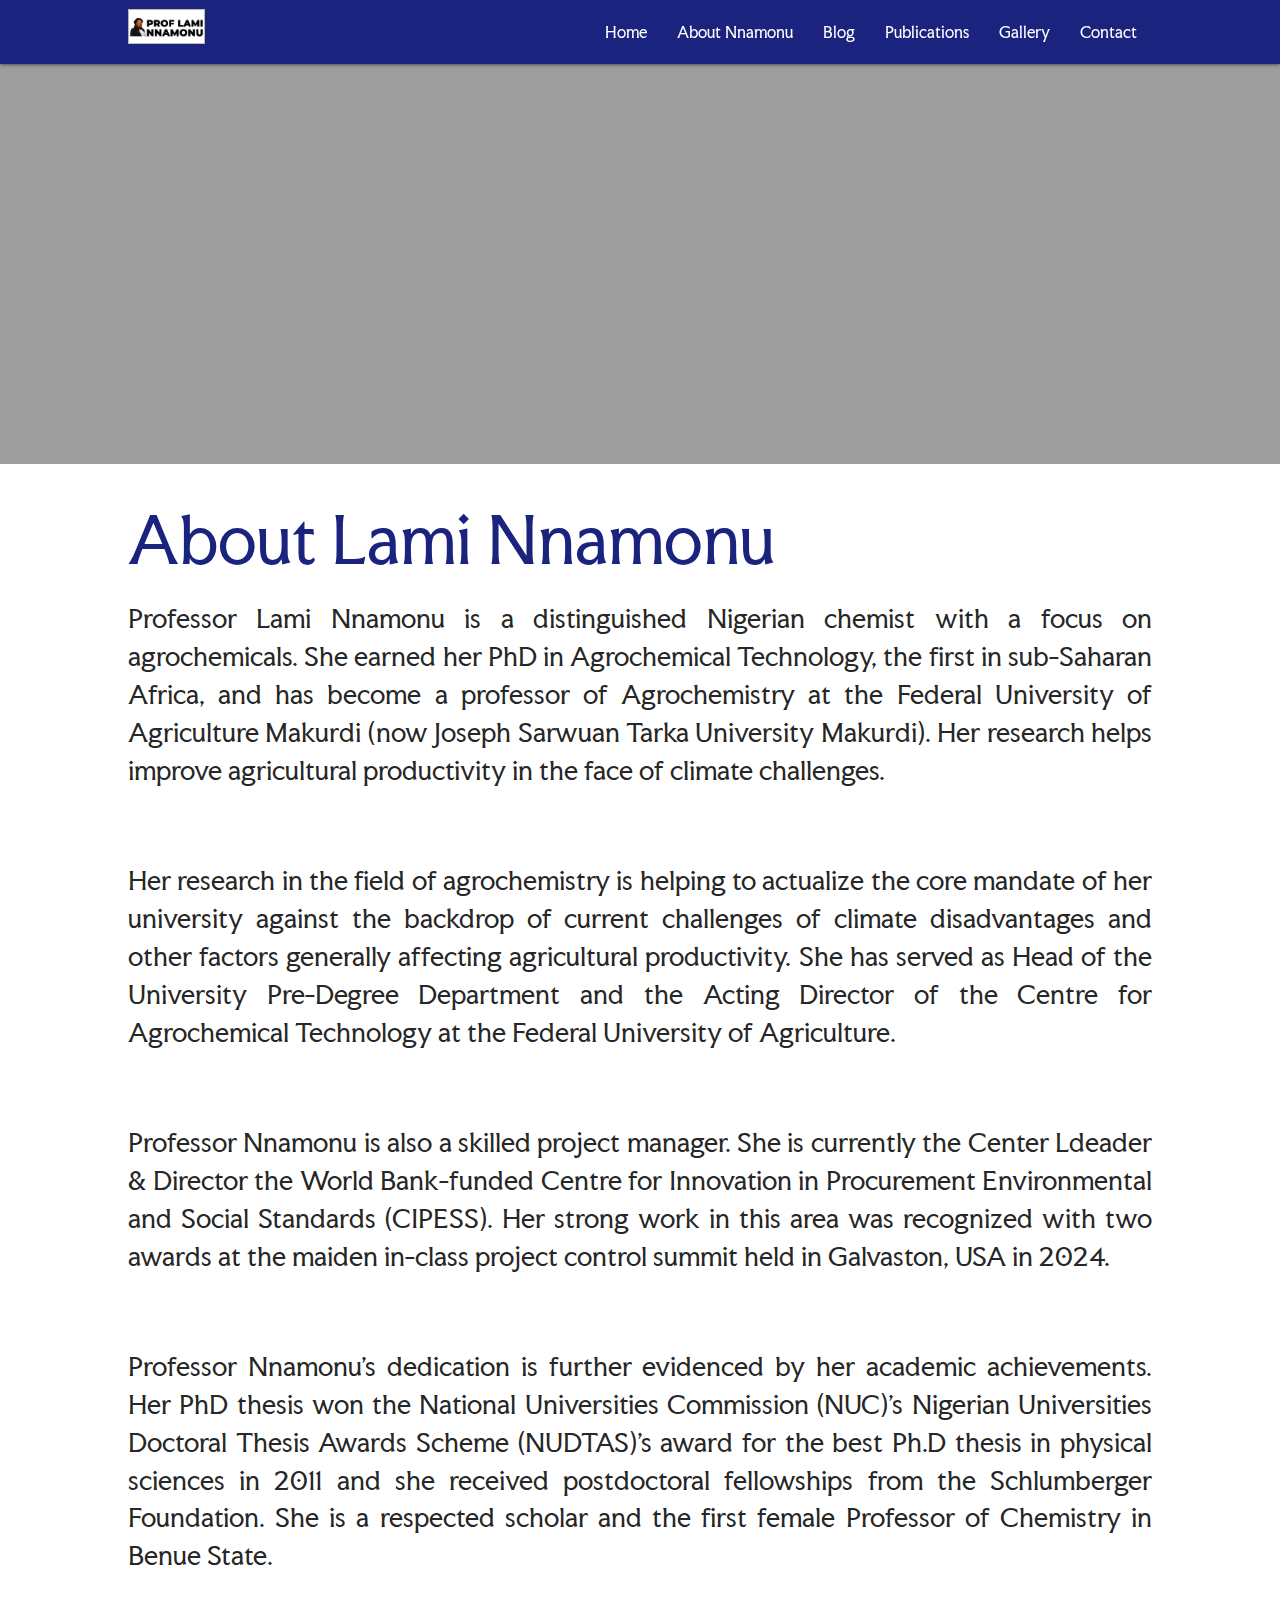
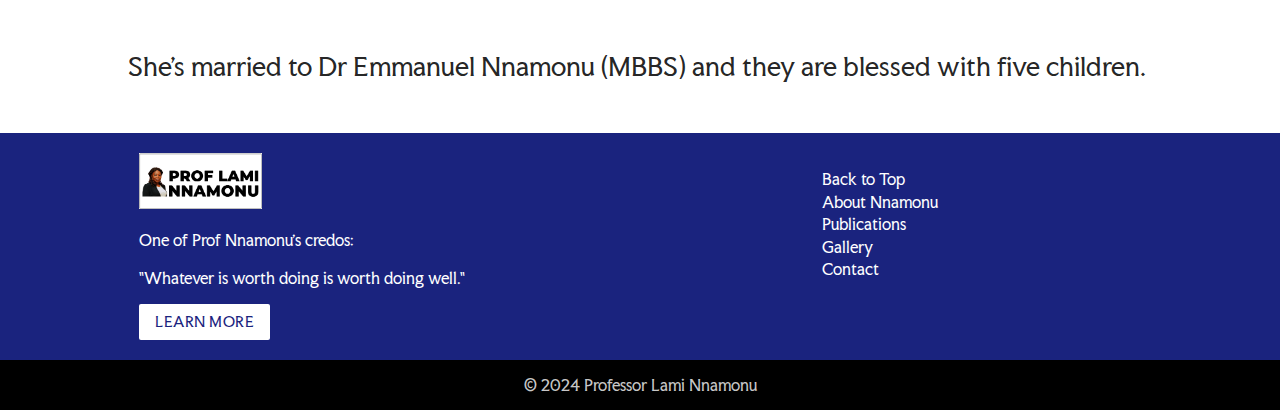
==== commit 11cd091d: "Made a few additions and corrections." ====
--- a/about.html
+++ b/about.html
@@ -67,7 +67,7 @@
         <!-- Side Nav -->
         <ul class="sidenav" id="mobile">
             <li><a href="/index.html">Home</a></li>
-            <li><a href="/about.html">About Nnamonu</a></li>
+            <li><a href="/about.html">About Lami Nnamonu</a></li>
             <li><a href="/blog.html">Blog</a></li>
             <li><a href="/publication.html">Publications</a></li>
             <li><a href="/gallery.html">Gallery</a></li>
@@ -85,14 +85,14 @@
     </header>
     <main>
       <div class="container">
-        <h1 class="indigo-text text-darken-4">About Nnamonu</h1>
-        <p class="flow-text">Professor Lami Nnamonu is a distinguished Nigerian chemist with a focus on agrochemicals.  She earned her PhD in Agrochemical Technology, the first in sub-Saharan Africa, and has since become a professor at the Federal University of Agriculture Makurdi (now Joseph Sarwuan Tarka University Makurdi). Her research helps improve agricultural productivity in the face of climate challenges.</p>
+        <h1 class="indigo-text text-darken-4">About Lami Nnamonu</h1>
+        <p class="flow-text">Professor Lami Nnamonu is a distinguished Nigerian chemist with a focus on agrochemicals.  She earned her PhD in Agrochemical Technology, the first in sub-Saharan Africa, and has become a professor of Agrochemistry at the Federal University of Agriculture Makurdi (now Joseph Sarwuan Tarka University Makurdi). Her research helps improve agricultural productivity in the face of climate challenges.</p>
         <br>
-        <p class="flow-text">Her research in the field of agrochemistry is helping to actualize the core mandate of her university against the backdrop of current challenges of climate disadvantages and other factors generally affecting agricultural productivity. She was Head of the University Pre-Degree Department and the Acting Director of the Centre for Agrochemical Technology at the Federal University of Agriculture.</p>
+        <p class="flow-text">Her research in the field of agrochemistry is helping to actualize the core mandate of her university against the backdrop of current challenges of climate disadvantages and other factors generally affecting agricultural productivity. She has served as Head of the University Pre-Degree Department and the Acting Director of the Centre for Agrochemical Technology at the Federal University of Agriculture.</p>
         <br>
-        <p class="flow-text">Professor Nnamonu is also a skilled project manager. She currently leads the World Bank-funded Centre for Innovation in Procurement Environmental and Social Standards (CIPESS). Her strong work in this area was recognized with two awards at a project control summit in 2024.</p>
+        <p class="flow-text">Professor Nnamonu is also a skilled project manager. She is currently the Center Ldeader & Director the World Bank-funded Centre for Innovation in Procurement Environmental and Social Standards (CIPESS). Her strong work in this area was recognized with two awards at the maiden in-class project control summit held in Galvaston, USA in 2024.</p>
         <br>
-        <p class="flow-text">Professor Nnamonu's dedication is further evidenced by her academic achievements. Her PhD thesis won a national award and she received postdoctoral fellowships from the Schlumberger Foundation. She is a respected scholar and the first female Professor of Chemistry in Benue State.</p>
+        <p class="flow-text">Professor Nnamonu's dedication is further evidenced by her academic achievements. Her PhD thesis won the National Universities Commission (NUC)'s Nigerian Universities Doctoral Thesis Awards Scheme (NUDTAS)'s  award for the best Ph.D thesis in physical sciences in 2011 and she received postdoctoral fellowships from the Schlumberger Foundation. She is a respected scholar and the first female Professor of Chemistry in Benue State.</p>
         <br>
         <p class="flow-text">She’s married to Dr Emmanuel Nnamonu (MBBS) and they are blessed with five children.
         </p>
@@ -104,8 +104,9 @@
           <div class="row">
               <div class="col s12 l6">
                   <img src="img/main-logo.jpg" alt="main-logo" class="responsive-img" width="25%">
-                  <p> "No one ever becomes poor by giving and sharing."</p>
-                  <p>- Professor Lami Nnamonu</p>
+                  <p> One of Prof Nnamonu's credos:
+                    </p>
+                   <p>"Whatever is worth doing is worth doing well."</p> 
                   <a href="/about.html" class="btn btn-flat indigo-text text-darken-4 white">Learn More</a>
               </div>
               <div class="col s12 l4 push-l2">
